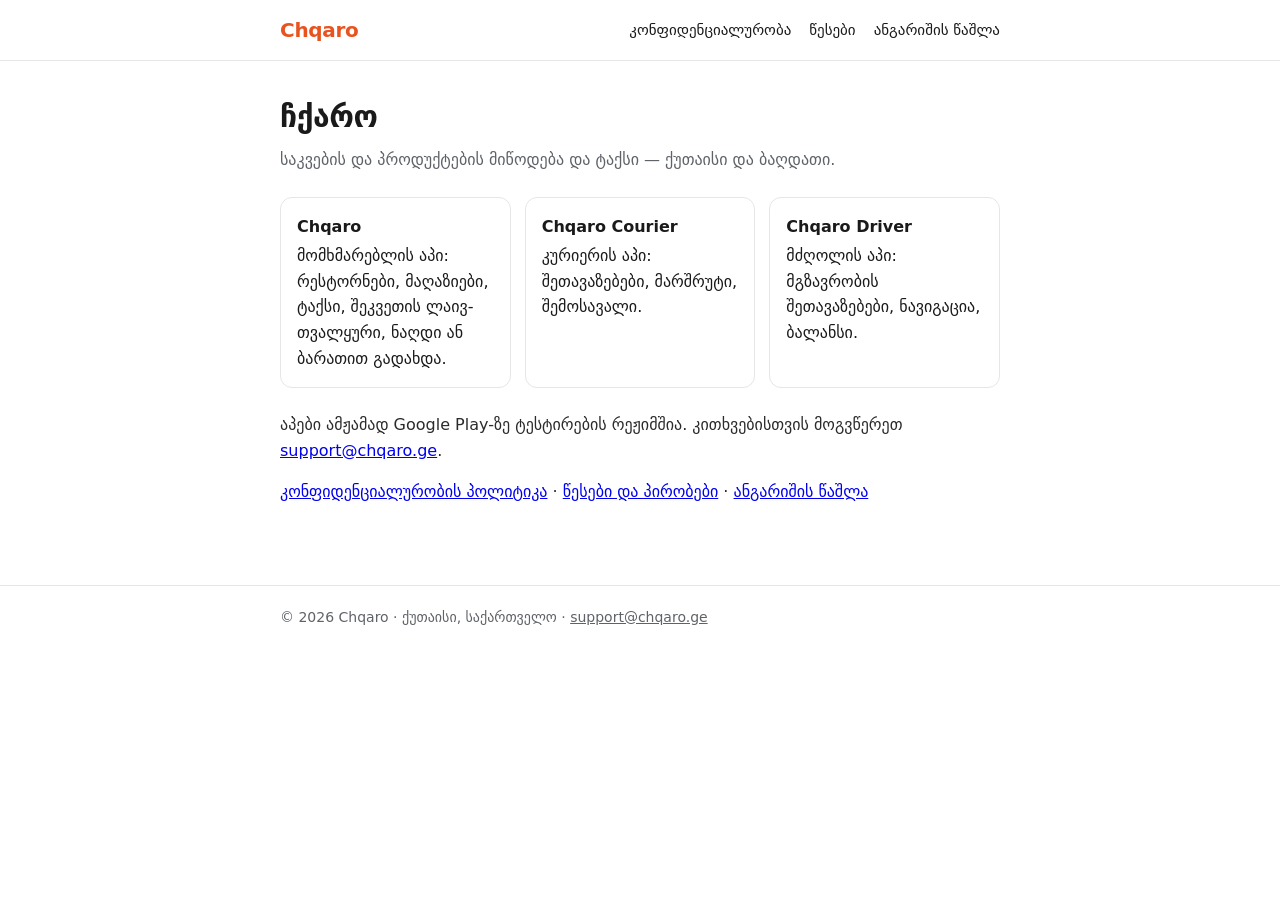
==== index.html @ e5fab9bc "Public pages: privacy policy, terms, account deletion Static HTML for the Play Store listing (privac" ====
<!doctype html><html lang="ka"><head><meta charset="utf-8"><meta name="viewport" content="width=device-width,initial-scale=1"><title>Chqaro — მიწოდება და ტაქსი ქუთაისში</title><meta name="description" content="Chqaro: საკვების და პროდუქტების მიწოდება და ტაქსი ქუთაისსა და ბაღდათში."><link rel="stylesheet" href="/style.css"></head><body><header><div class="wrap"><nav><a class="logo" href="/">Chqaro</a><a href="/privacy">კონფიდენციალურობა</a><a href="/terms">წესები</a><a href="/delete-account">ანგარიშის წაშლა</a></nav></div></header><main><div class="wrap">

<h1>ჩქარო</h1><p class="sub">საკვების და პროდუქტების მიწოდება და ტაქსი — ქუთაისი და ბაღდათი.</p>
<div class="cards">
<div class="card"><b>Chqaro</b>მომხმარებლის აპი: რესტორნები, მაღაზიები, ტაქსი, შეკვეთის ლაივ-თვალყური, ნაღდი ან ბარათით გადახდა.</div>
<div class="card"><b>Chqaro Courier</b>კურიერის აპი: შეთავაზებები, მარშრუტი, შემოსავალი.</div>
<div class="card"><b>Chqaro Driver</b>მძღოლის აპი: მგზავრობის შეთავაზებები, ნავიგაცია, ბალანსი.</div>
</div>
<p>აპები ამჟამად Google Play-ზე ტესტირების რეჟიმშია. კითხვებისთვის მოგვწერეთ <a href="mailto:support@chqaro.ge">support@chqaro.ge</a>.</p>
<p><a href="/privacy">კონფიდენციალურობის პოლიტიკა</a> · <a href="/terms">წესები და პირობები</a> · <a href="/delete-account">ანგარიშის წაშლა</a></p>
</div></main><footer><div class="wrap">© 2026 Chqaro · ქუთაისი, საქართველო · <a href="mailto:support@chqaro.ge">support@chqaro.ge</a></div></footer></body></html>
---- style.css ----
:root{--brand:#E8531F;--ink:#1a1a1a;--muted:#5f6368;--line:#e6e6e6;--bg:#fff}
*{box-sizing:border-box}body{margin:0;font-family:system-ui,-apple-system,"Segoe UI",Roboto,"Noto Sans Georgian",sans-serif;color:var(--ink);background:var(--bg);line-height:1.6}
header{border-bottom:1px solid var(--line)}.wrap{max-width:760px;margin:0 auto;padding:0 20px}
nav{display:flex;align-items:center;gap:18px;height:60px;font-size:15px;flex-wrap:wrap}nav a{color:var(--ink);text-decoration:none}nav a:hover{color:var(--brand)}
nav .logo{font-weight:800;font-size:20px;color:var(--brand);margin-right:auto;letter-spacing:-.3px}
main{padding:32px 0 64px}h1{font-size:30px;margin:0 0 6px;letter-spacing:-.4px}h2{font-size:19px;margin:28px 0 8px}
.sub{color:var(--muted);margin:0 0 24px}p,li{color:#2b2b2b}table{border-collapse:collapse;width:100%;font-size:15px}td,th{border:1px solid var(--line);padding:8px 10px;text-align:left;vertical-align:top}th{background:#fafafa}
.cards{display:grid;grid-template-columns:repeat(auto-fit,minmax(200px,1fr));gap:14px;margin:24px 0}.card{border:1px solid var(--line);border-radius:12px;padding:16px}.card b{display:block;margin-bottom:4px}
footer{border-top:1px solid var(--line);padding:20px 0;color:var(--muted);font-size:14px}footer a{color:var(--muted)}
.en{color:var(--muted);font-size:14px;border-left:3px solid var(--line);padding-left:12px;margin:8px 0 0}
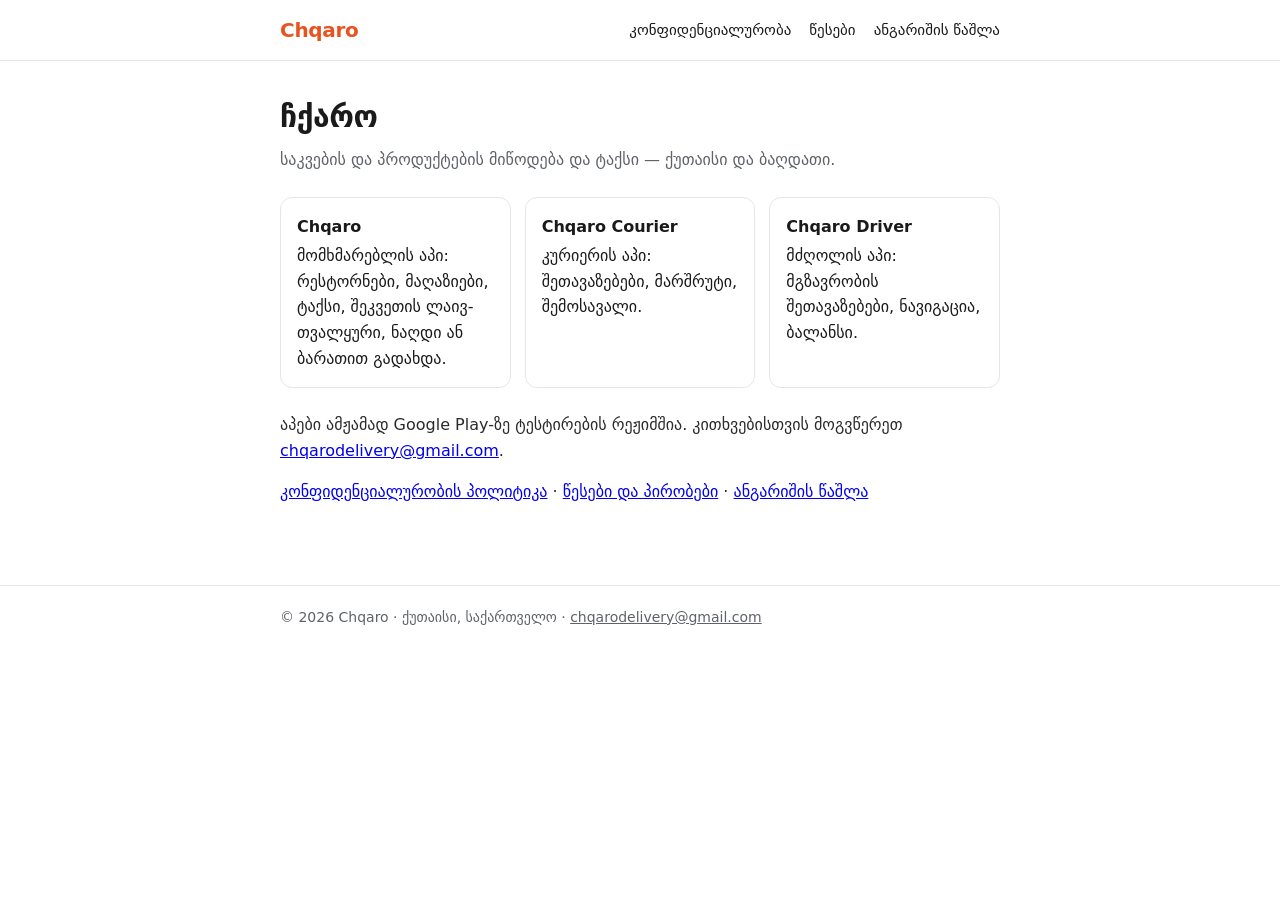
==== commit 3c0e0664: "Contact address: chqarodelivery@gmail.com Co-Authored-By: Claude Fable 5.1 <noreply@anthropic.com>" ====
--- a/index.html
+++ b/index.html
@@ -1,4 +1,4 @@
-<!doctype html><html lang="ka"><head><meta charset="utf-8"><meta name="viewport" content="width=device-width,initial-scale=1"><title>Chqaro — მიწოდება და ტაქსი ქუთაისში</title><meta name="description" content="Chqaro: საკვების და პროდუქტების მიწოდება და ტაქსი ქუთაისსა და ბაღდათში."><link rel="stylesheet" href="/style.css"></head><body><header><div class="wrap"><nav><a class="logo" href="/">Chqaro</a><a href="/privacy">კონფიდენციალურობა</a><a href="/terms">წესები</a><a href="/delete-account">ანგარიშის წაშლა</a></nav></div></header><main><div class="wrap">
+<!doctype html><html lang="ka"><head><meta charset="utf-8"><meta name="viewport" content="width=device-width,initial-scale=1"><title>Chqaro — მიწოდება და ტაქსი ქუთაისში</title><meta name="description" content="Chqaro: საკვების და პროდუქტების მიწოდება და ტაქსი ქუთაისსა და ბაღდათში."><link rel="stylesheet" href="style.css"></head><body><header><div class="wrap"><nav><a class="logo" href="index.html">Chqaro</a><a href="privacy.html">კონფიდენციალურობა</a><a href="terms.html">წესები</a><a href="delete-account.html">ანგარიშის წაშლა</a></nav></div></header><main><div class="wrap">
 
 <h1>ჩქარო</h1><p class="sub">საკვების და პროდუქტების მიწოდება და ტაქსი — ქუთაისი და ბაღდათი.</p>
 <div class="cards">
@@ -6,6 +6,6 @@
 <div class="card"><b>Chqaro Courier</b>კურიერის აპი: შეთავაზებები, მარშრუტი, შემოსავალი.</div>
 <div class="card"><b>Chqaro Driver</b>მძღოლის აპი: მგზავრობის შეთავაზებები, ნავიგაცია, ბალანსი.</div>
 </div>
-<p>აპები ამჟამად Google Play-ზე ტესტირების რეჟიმშია. კითხვებისთვის მოგვწერეთ <a href="mailto:support@chqaro.ge">support@chqaro.ge</a>.</p>
-<p><a href="/privacy">კონფიდენციალურობის პოლიტიკა</a> · <a href="/terms">წესები და პირობები</a> · <a href="/delete-account">ანგარიშის წაშლა</a></p>
-</div></main><footer><div class="wrap">© 2026 Chqaro · ქუთაისი, საქართველო · <a href="mailto:support@chqaro.ge">support@chqaro.ge</a></div></footer></body></html>
+<p>აპები ამჟამად Google Play-ზე ტესტირების რეჟიმშია. კითხვებისთვის მოგვწერეთ <a href="mailto:chqarodelivery@gmail.com">chqarodelivery@gmail.com</a>.</p>
+<p><a href="privacy.html">კონფიდენციალურობის პოლიტიკა</a> · <a href="terms.html">წესები და პირობები</a> · <a href="delete-account.html">ანგარიშის წაშლა</a></p>
+</div></main><footer><div class="wrap">© 2026 Chqaro · ქუთაისი, საქართველო · <a href="mailto:chqarodelivery@gmail.com">chqarodelivery@gmail.com</a></div></footer></body></html>
